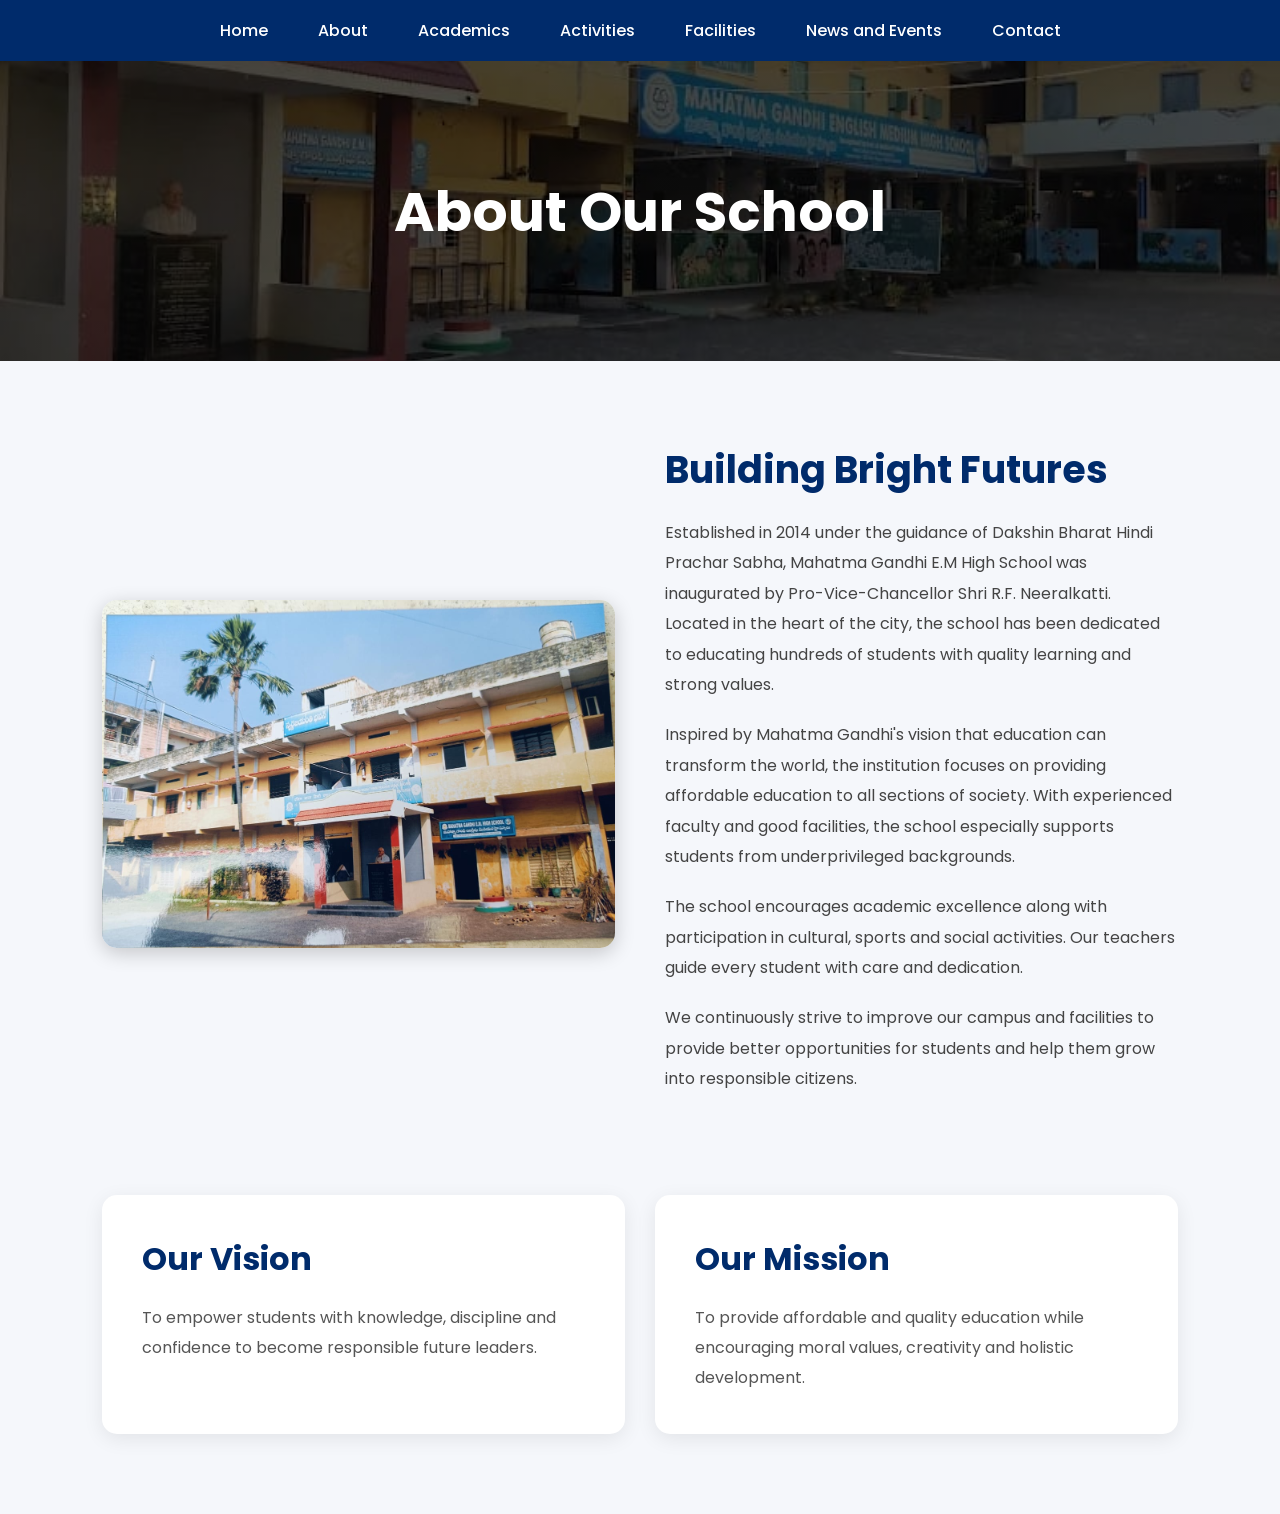
==== about-school.html @ 33f0c196 "Initial Project Upload" ====
<!DOCTYPE html>
<html lang="en">

<head>

  <meta charset="UTF-8">
  <meta name="viewport" content="width=device-width, initial-scale=1.0">

  <title>About School</title>

  <!-- CSS -->
  <link rel="stylesheet" href="style.css">

  <!-- GOOGLE FONTS -->
  <link rel="preconnect" href="https://fonts.googleapis.com">

  <link href="https://fonts.googleapis.com/css2?family=Poppins:wght@300;400;500;600;700&display=swap" rel="stylesheet">

  <!-- FONT AWESOME -->
  <link rel="stylesheet"
  href="https://cdnjs.cloudflare.com/ajax/libs/font-awesome/6.5.1/css/all.min.css"/>

</head>

<body>

  <!-- NAVBAR -->

  <nav>

    <ul class="menu">

      <li><a href="index.html">Home</a></li>

      <li>

        <a href="about-school.html">About</a>

        <ul class="dropdown">

          <li><a href="about-school.html">About School</a></li>

          <li><a href="management.html">Management</a></li>

          <li><a href="mpd.html">Mandatory Public Disclosure</a></li>

        </ul>

      </li>

      <li>

        <a href="#">Academics</a>

        <ul class="dropdown">

          <li><a href="academics.html">Academics</a></li>

          <li><a href="results.html">Results</a></li>

        </ul>

      </li>

     <li><a href="activities.html">Activities</a></li>

    <li><a href="facilities.html">Facilities</a></li>

      <li><a href="newsandevents.html">News and Events</a></li>

      <li><a href="contact.html">Contact</a></li>

    </ul>

  </nav>

  <!-- PAGE BANNER -->

  <section class="page-banner">

    <h1>About Our School</h1>

  </section>

  <!-- ABOUT SECTION -->

  <section class="about-page">

    <div class="about-image">

      <img src="images/campus.jpg" alt="School Campus">

    </div>

    <div class="about-text">

      <h2>Building Bright Futures</h2>

      <p>
        Established in 2014 under the guidance of Dakshin Bharat Hindi Prachar Sabha, Mahatma Gandhi E.M High School was inaugurated by Pro-Vice-Chancellor Shri R.F. Neeralkatti. Located in the heart of the city, the school has been dedicated to educating hundreds of students with quality learning and strong values.
      </p>
      <p>
        Inspired by Mahatma Gandhi's vision that education can transform the world, the institution focuses on providing affordable education to all sections of society. With experienced faculty and good facilities, the school especially supports students from underprivileged backgrounds.
      </p>

      <p>
        The school encourages academic excellence along with participation in
        cultural, sports and social activities. Our teachers guide every student
        with care and dedication.
      </p>

      <p>
        We continuously strive to improve our campus and facilities to provide
        better opportunities for students and help them grow into responsible citizens.
      </p>

    </div>

  </section>

  <!-- VISION & MISSION -->

  <section class="vision-mission">

    <div class="vm-box">

      <h2>Our Vision</h2>

      <p>
        To empower students with knowledge, discipline and confidence
        to become responsible future leaders.
      </p>

    </div>

    <div class="vm-box">

      <h2>Our Mission</h2>

      <p>
        To provide affordable and quality education while encouraging
        moral values, creativity and holistic development.
      </p>

    </div>

  </section>

</body>

</html>
---- style.css ----
*{
  margin:0;
  padding:0;
  box-sizing:border-box;
  font-family:'Poppins',sans-serif;
}
body{
  background:#f5f7fb;
}

/* TOP BAR */

.top-bar{
  background:#002b6b;
  color:white;
  padding:5px 5%;
  display:flex;
  justify-content:space-between;
  align-items:center;
  flex-wrap:wrap;
}

.top-left,
.top-right{
  display:flex;
  gap:20px;
  align-items:center;
}

.admission-btn{
  background:#ffc107;
  color:black;
  text-decoration:none;
  padding:8px 18px;
  border-radius:30px;
  font-weight:600;
  transition:0.3s;
}

.admission-btn:hover{
  background:white;
}

/* HEADER */

.header{
  background:white;
  display:flex;
  align-items:center;
  justify-content:space-between;
  padding:10px 5%;
  flex-wrap:wrap;
}

.logo img{
  width:180px;
  border-radius:50%;
  border:5px solid #ffc107;
}

.gandhi img{
  width:180px;
  height:180px;
  border-radius:50%;
  border:5px solid #ffc107;
}

.school-info{
  text-align:center;
  flex:1;
}

.school-info h1{
  font-size:52px;
  color:#002b6b;
  margin-bottom:10px;
}

.school-info h2{
  color:#002b6b;
  letter-spacing:4px;
  margin-bottom:15px;
}

.school-info p{
  color:#444;
  margin:5px 0;
}

.small-text{
  font-size:14px;
}

/* NAVBAR */

nav{
  background:#002b6b;
  position:sticky;
  top:0;
  z-index:999;
}

.menu{
  display:flex;
  justify-content:center;
  align-items:center;
  list-style:none;
  flex-wrap:wrap;
}

.menu li{
  position:relative;
}

.menu li a{
  color:white;
  text-decoration:none;
  display:block;
  padding:18px 25px;
  font-weight:500;
  transition:0.3s;
}

.menu li a:hover{
  background:#ffc107;
  color:black;
}

/* DROPDOWN */

.dropdown{
  display:none;
  position:absolute;
  top:100%;
  left:0;
  background:#003b8f;
  min-width:220px;
  list-style:none;
  z-index:1000;
}

.dropdown li{
  width:100%;
}

.dropdown li a{
  display:block;
  padding:15px 20px;
}

.menu li:hover .dropdown{
  display:block;
}

/* HERO SECTION */

.slide{
  position:absolute;
  top:0;
  left:0;
  width:100%;
  height:100%;
  background-size:cover;
  background-position:center;
  opacity:0;
  transition:opacity 1s ease-in-out;
}

.slide.active{
  opacity:1;
}

.overlay{
  position:absolute;
  width:100%;
  height:100%;
  background:rgba(0,0,0,0.55);
  top:0;
  left:0;
  z-index:1;
}

/* HERO SECTION */

.hero{
    height:85vh;
    position:relative;
    overflow:hidden;
    display:flex;
    align-items:center;
    padding-left:80px;
}

.slide{
    position:absolute;
    top:0;
    left:0;
    width:100%;
    height:100%;
    background-size:cover;
    background-position:center;
    opacity:0;
    transition:opacity 1s ease-in-out;
}

.slide.active{
    opacity:1;
}

.hero::before{
    content:'';
    position:absolute;
    top:0;
    left:0;
    width:60%;
    height:100%;
    background:#002b6b;
    clip-path:polygon(0 0,100% 0,80% 50%,100% 100%,0 100%);
    z-index:1;
}

.hero-content{
    position:relative;
    z-index:2;
    max-width:600px;
    color:white;
}

.hero-box{
    background:#002b6b;
    padding:25px 40px;
    border-radius:60px;
    display:inline-block;
    margin-bottom:30px;
}

.hero-box h1{
    color:WHITE;
    font-size:55px;
    line-height:1.2;
    font-weight:700;
}

.hero-content p{
    font-size:30px;
    font-weight:500;
    margin-bottom:40px;
    max-width:650px;
}

.hero-btn{
    display:inline-block;
    background:#ffc107;
    color:#002b6b;
    text-decoration:none;
    padding:15px 40px;
    border-radius:50px;
    font-size:22px;
    font-weight:600;
    transition:0.3s;
}

.hero-btn:hover{
    background:white;
}

/* FEATURES */

/* WHY CHOOSE US */

.why-us{
    padding:80px 5%;
    background:#f5f5f5;
    text-align:center;
}

.why-us h2{
    font-size:42px;
    color:#002f7a;
    margin-bottom:60px;
    font-weight:700;
}

.why-container{
    display:flex;
    justify-content:center;
    gap:30px;
    flex-wrap:wrap;
}

.why-card{
    width:280px;
    min-height:550px;
    padding:35px 25px;
    border-radius:20px;
    transition:0.3s;
}

.why-card:hover{
    transform:translateY(-8px);
}

.card1{
    background:#b8c2eb;
}

.card2{
    background:#dcbc7a;
}

.card3{
    background:#9ecdd4;
}

.card4{
    background:#f0a16a;
}

.circle-img{
    width:130px;
    height:130px;
    background:#fff;
    border:4px solid #ff944d;
    border-radius:50%;
    margin:0 auto 25px;
    display:flex;
    justify-content:center;
    align-items:center;
}

.circle-img img{
    width:70px;
    height:70px;
    object-fit:contain;
}

.why-card h3{
    color:#002f7a;
    margin-bottom:20px;
    font-size:28px;
}

.why-card p{
    font-size:17px;
    line-height:1.9;
    color:#333;
}

/* PAGE BANNER */

.page-banner{
  background:
  linear-gradient(rgba(0,0,0,0.6),rgba(0,0,0,0.6)),
  url("images/school1.jpeg");

  background-size:cover;
  background-position:center;
  height:300px;

  display:flex;
  justify-content:center;
  align-items:center;

  color:white;
  text-align:center;
}

.page-banner h1{
  font-size:55px;
  font-weight:700;
}

/* ABOUT PAGE */

.about-page{
  display:flex;
  gap:50px;
  padding:80px 8%;
  align-items:center;
  flex-wrap:wrap;
}

.about-image{
  flex:1;
}

.about-image img{
  width:100%;
  border-radius:15px;
  box-shadow:0 5px 20px rgba(0,0,0,0.2);
}

.about-text{
  flex:1;
}

.about-text h2{
  color:#002b6b;
  font-size:38px;
  margin-bottom:20px;
}

.about-text p{
  line-height:1.9;
  color:#444;
  margin-bottom:20px;
}
/* VISION & MISSION */

.vision-mission{
  display:grid;
  grid-template-columns:repeat(auto-fit,minmax(300px,1fr));
  gap:30px;
  padding:0 8% 80px;
}

.vm-box{
  background:white;
  padding:40px;
  border-radius:15px;
  box-shadow:0 5px 20px rgba(0,0,0,0.08);
  transition:0.3s;
}

.vm-box:hover{
  transform:translateY(-10px);
}

.vm-box h2{
  color:#002b6b;
  margin-bottom:20px;
  font-size:32px;
}

.vm-box p{
  color:#555;
  line-height:1.9;
}

/* MANAGEMENT PAGE */

.management-section{
    padding:80px 8%;
}

.top-management,
.middle-management,
.bottom-management{
    display:flex;
    justify-content:center;
    gap:40px;
    margin-bottom:50px;
    flex-wrap:wrap;
}

.management-card{
    width:450px;
    background:white;
    border-radius:15px;
    overflow:hidden;
    text-align:center;
    box-shadow:0 5px 20px rgba(0,0,0,0.08);
}

.management-card img{
    width:100%;
    height:380px;
    object-fit:contain;
    background:#f8f8f8;
}

.management-card h2{
    color:#002b6b;
    margin-top:20px;
}

.management-card h3{
    margin:15px 0;
    color:#444;
}

.management-card p{
    padding:0 25px 25px;
    line-height:1.8;
    color:#555;
}

.president-card{
    width:600px;
}

.president-card img{
    height:450px;
}

/* RESULTS INTRO */

.results-intro{
  padding:80px 8% 40px;
  text-align:center;
}

.results-intro h2{
  color:#002b6b;
  font-size:42px;
  margin-bottom:20px;
}

.results-intro p{
  max-width:900px;
  margin:auto;
  line-height:1.9;
  color:#555;
}

/* RESULT CARDS */

.results-section{
  padding:40px 8% 80px;
}

.results-grid{
  display:grid;
  grid-template-columns:repeat(auto-fit,minmax(250px,1fr));
  gap:30px;
}

.result-card{
  background:white;
  padding:40px 25px;
  border-radius:15px;
  text-align:center;
  box-shadow:0 5px 20px rgba(0,0,0,0.08);
  transition:0.3s;
}

.result-card:hover{
  transform:translateY(-10px);
}

.result-card i{
  font-size:55px;
  color:#002b6b;
  margin-bottom:20px;
}

.result-card h3{
  color:#002b6b;
  font-size:32px;
  margin-bottom:15px;
}

.result-card p{
  color:#555;
  line-height:1.8;
}

/* TOPPERS SECTION */

.toppers-section{
  padding:0 8% 80px;
}

.toppers-grid{
  display:grid;
  grid-template-columns:repeat(3,1fr);
  gap:35px;
}

.topper-card{
  background:white;
  padding:35px 25px;
  border-radius:15px;
  text-align:center;
  box-shadow:0 5px 20px rgba(0,0,0,0.08);
  transition:0.3s;
}

.topper-card:hover{
  transform:translateY(-10px);
}

.topper-card img{
  width:220px;
  height:220px;
  object-fit:cover;
  border:5px solid #ffc107;
  margin-bottom:20px;
}

.topper-card h3{
  color:#002b6b;
  font-size:28px;
  margin-bottom:10px;
}

.topper-card p{
  color:#555;
  font-size:20px;
}

/* FOOTER */

footer{
  background:#002b6b;
  color:white;
  padding:60px 5%;
}

.footer-grid{
  display:grid;
  grid-template-columns:repeat(auto-fit,minmax(250px,1fr));
  gap:40px;
}

footer h3{
  color:#ffc107;
  margin-bottom:20px;
}

footer p,
footer a{
  color:white;
  text-decoration:none;
  line-height:2;
}

/* RESPONSIVE */

@media(max-width:1000px){

  .header{
    flex-direction:column;
    gap:20px;
  }

  .school-info h1{
    font-size:38px;
  }

  .hero-content h2{
    font-size:45px;
  }

  .toppers-grid{
    grid-template-columns:repeat(2,1fr);
  }

}

@media(max-width:700px){

  .hero{
    height:auto;
    padding:120px 7%;
  }

  .hero-content h2{
    font-size:34px;
  }

  .hero-content p{
    font-size:18px;
  }

  .menu{
    flex-direction:column;
  }

  .dropdown{
    position:static;
    width:100%;
  }

  .toppers-grid{
    grid-template-columns:1fr;
  }

  .topper-card img{
    width:180px;
    height:180px;
  }

}
/* ACADEMICS PAGE */

.academics-section{
  display:flex;
  align-items:center;
  gap:50px;
  padding:80px 8%;
  flex-wrap:wrap;
}

.academic-image{
  flex:1;
}

.academic-image img{
  width:100%;
  height:400px;
  border-radius:15px;
  box-shadow:0 5px 20px rgba(0,0,0,0.15);
}

.academic-text{
  flex:1;
}

.academic-text h2{
  color:#002b6b;
  font-size:38px;
  margin-bottom:20px;
}

.academic-text p{
  color:#555;
  line-height:1.9;
  margin-bottom:20px;
}

/* SUBJECTS SECTION */

.subjects-section{
  padding:0 8% 80px;
}

.subjects-grid{
  display:grid;
  grid-template-columns:repeat(auto-fit,minmax(220px,1fr));
  gap:30px;
}

.subject-card{
  background:white;
  padding:40px 20px;
  border-radius:15px;
  text-align:center;
  box-shadow:0 5px 20px rgba(0,0,0,0.08);
  transition:0.3s;
}

.subject-card:hover{
  transform:translateY(-10px);
}

.subject-card i{
  font-size:50px;
  color:#002b6b;
  margin-bottom:20px;
}

.subject-card h3{
  color:#002b6b;
}
/* MPD PAGE */

.mpd-section{
  padding:80px 8%;
  display:grid;
  grid-template-columns:repeat(auto-fit,minmax(350px,1fr));
  gap:40px;
}

.mpd-box,
.certificate-box{
  background:white;
  padding:40px;
  border-radius:15px;
  box-shadow:0 5px 20px rgba(0,0,0,0.08);
  transition:0.3s;
}

.mpd-box:hover,
.certificate-box:hover{
  transform:translateY(-10px);
}

.mpd-box h2,
.certificate-box h2{
  color:#002b6b;
  margin-bottom:25px;
  font-size:32px;
}

.mpd-box p,
.certificate-box p{
  line-height:2;
  color:#555;
}

.download-btn{
  display:inline-block;
  margin-top:25px;
  background:#002b6b;
  color:white;
  text-decoration:none;
  padding:14px 30px;
  border-radius:8px;
  transition:0.3s;
  font-weight:500;
}

.download-btn:hover{
  background:#ffc107;
  color:black;
}

/* ACTIVITIES PAGE */

.activities-section{
  padding:80px 8%;
}

.activities-grid{
  display:grid;
  grid-template-columns:repeat(auto-fit,minmax(300px,1fr));
  gap:35px;
}

.activity-card{
  background:white;
  border-radius:15px;
  overflow:hidden;
  box-shadow:0 5px 20px rgba(0,0,0,0.08);
  transition:0.3s;
}

.activity-card:hover{
  transform:translateY(-10px);
}

.activity-card img{
  width:100%;
  height:250px;
  object-fit:cover;
}

.activity-card h3{
  color:#002b6b;
  padding:20px 20px 10px;
}

.activity-card p{
  padding:0 20px 25px;
  line-height:1.8;
  color:#555;
}

/* FACILITIES PAGE */

.facilities-section{
    padding:80px 8%;
    background:#f5f7fb;
}

.facilities-intro{
    text-align:center;
    max-width:900px;
    margin:0 auto 50px;
    line-height:1.9;
    color:#555;
    font-size:18px;
}
.section-title{
    text-align:center;
    color:#002b6b;
    font-size:42px;
    margin-bottom:25px;
}

/* FACILITY GALLERY */

.facility-gallery{
    display:grid;
    grid-template-columns:repeat(3,1fr);
    gap:25px;
    margin-bottom:60px;
}

.facility-gallery img{
    width:100%;
    height:280px;
    object-fit:cover;
    border-radius:15px;
    box-shadow:0 5px 20px rgba(0,0,0,0.1);
    transition:0.3s;
}

.facility-gallery img:hover{
    transform:scale(1.03);
}

/* RESPONSIVE */

@media(max-width:900px){

    .facility-gallery{
        grid-template-columns:1fr;
    }

}

.facility-list{
    display:grid;
    grid-template-columns:repeat(auto-fit,minmax(280px,1fr));
    gap:35px;
}

.facility-box{
    background:white;
    padding:35px 30px;
    border-radius:15px;
    text-align:center;
    box-shadow:0 5px 20px rgba(0,0,0,0.08);
    transition:0.3s;
}

.facility-box:hover{
    transform:translateY(-10px);
}

.facility-box i{
    font-size:50px;
    color:#002b6b;
    margin-bottom:20px;
}

.facility-box h3{
    color:#002b6b;
    margin-bottom:15px;
}

.facility-box p{
    color:#555;
    line-height:1.8;
}

/* MAP */

.map-section{
  padding:0 8% 80px;
}

.map-section iframe{
  border-radius:15px;
}


/* NEWS INTRO */

.news-intro{
    padding:70px 8% 40px;
    text-align:center;
}

.news-intro h2{
    color:#002b6b;
    font-size:42px;
    margin-bottom:20px;
}

.news-intro p{
    max-width:850px;
    margin:auto;
    line-height:1.9;
    color:#555;
    font-size:18px;
}

/* EVENTS SECTION */

.events-section{
    padding:20px 8% 80px;
    display:flex;
    flex-direction:column;
    gap:50px;
}

/* EVENT CARD */

.event-card{
    background:white;
    border-radius:20px;
    overflow:hidden;
    box-shadow:0 5px 20px rgba(0,0,0,0.08);
}

/* EVENT SLIDER */

.event-slider{
    position:relative;
    width:100%;
    height:450px;
    overflow:hidden;
}

.event-images{
    width:100%;
    height:100%;
    position:relative;
}

.event-image{
    position:absolute;
    width:100%;
    height:100%;
    object-fit:cover;
    opacity:0;
    transition:0.5s;
    cursor:pointer;
}

.event-image.active{
    opacity:1;
}

/* BUTTONS */

.event-btn{
    position:absolute;
    top:50%;
    transform:translateY(-50%);
    width:45px;
    height:45px;
    border:none;
    border-radius:50%;
    background:rgba(0,0,0,0.5);
    color:white;
    cursor:pointer;
    z-index:10;
    transition:0.3s;
}

.event-btn:hover{
    background:#ffc107;
    color:black;
}

.prev-btn{
    left:20px;
}

.next-btn{
    right:20px;
}

/* EVENT CONTENT */

.event-content{
    padding:35px;
}

.event-date{
    color:#ffc107;
    font-weight:600;
}

.event-content h3{
    color:#002b6b;
    font-size:32px;
    margin:15px 0;
}

.event-content p{
    color:#555;
    line-height:1.9;
}

/* SCHOOL NEWS */

.school-news{
    padding:0 8% 80px;
}

.news-grid{
    display:grid;
    grid-template-columns:repeat(auto-fit,minmax(280px,1fr));
    gap:30px;
}

.news-box{
    background:white;
    padding:35px 30px;
    border-radius:15px;
    text-align:center;
    box-shadow:0 5px 20px rgba(0,0,0,0.08);
    transition:0.3s;
}

.news-box:hover{
    transform:translateY(-10px);
}

.news-box i{
    font-size:50px;
    color:#002b6b;
    margin-bottom:20px;
}

.news-box h3{
    color:#002b6b;
    margin-bottom:15px;
}

.news-box p{
    color:#555;
    line-height:1.8;
}

/* POPUP */

.popup{
    position:fixed;
    top:0;
    left:0;
    width:100%;
    height:100%;
    background:rgba(0,0,0,0.9);
    display:none;
    justify-content:center;
    align-items:center;
    z-index:9999;
}

.popup img{
    width:80%;
    max-width:900px;
    border-radius:10px;
}

.close-popup{
    position:absolute;
    top:25px;
    right:40px;
    font-size:45px;
    color:white;
    cursor:pointer;
}

/* RESPONSIVE */

@media(max-width:768px){

    .event-slider{
        height:260px;
    }

    .event-content h3{
        font-size:24px;
    }

    .popup img{
        width:95%;
    }

}

/* CONTACT */

.contact-section{
  padding:80px 8%;
  display:grid;
  grid-template-columns:1fr 1fr;
  gap:50px;
}

.contact-info,
.contact-form{
  background:white;
  padding:40px;
  border-radius:15px;
  box-shadow:0 5px 20px rgba(0,0,0,0.08);
}

.contact-info h2,
.contact-form h2{
  color:#002b6b;
  margin-bottom:20px;
}

.contact-info p{
  line-height:2;
}

.contact-form form{
  display:flex;
  flex-direction:column;
  gap:15px;
}

.contact-form input,
.contact-form textarea{
  padding:15px;
  border:1px solid #ddd;
  border-radius:8px;
}

.contact-form button{
  background:#002b6b;
  color:white;
  border:none;
  padding:15px;
  border-radius:8px;
  cursor:pointer;
}

.contact-form button:hover{
  background:#ffc107;
  color:black;
}
/* NEWS PAGE */

.news-intro{
  padding:80px 8% 40px;
  text-align:center;
}

.news-intro h2{
  color:#002b6b;
  font-size:42px;
  margin-bottom:20px;
}

.news-intro p{
  color:#555;
  max-width:800px;
  margin:auto;
  line-height:1.8;
}

.news-section{
  padding:40px 8% 80px;
  display:grid;
  grid-template-columns:repeat(auto-fit,minmax(320px,1fr));
  gap:35px;
}

.news-card{
  background:white;
  border-radius:15px;
  overflow:hidden;
  box-shadow:0 5px 20px rgba(0,0,0,0.08);
  transition:0.3s;
}

.news-card:hover{
  transform:translateY(-10px);
}

.news-card img{
  width:100%;
  height:250px;
  object-fit:cover;
  display:block;
}

.news-content{
  padding:25px;
}

.news-date{
  color:#ffc107;
  font-weight:600;
}

.news-content h3{
  color:#002b6b;
  margin:15px 0;
}

.news-content p{
  color:#555;
  line-height:1.8;
}

.events-section{
  padding:0 8% 80px;
}

.events-grid{
  display:grid;
  grid-template-columns:repeat(auto-fit,minmax(250px,1fr));
  gap:30px;
}

.event-box{
  background:white;
  padding:35px;
  text-align:center;
  border-radius:15px;
  box-shadow:0 5px 20px rgba(0,0,0,0.08);
  transition:0.3s;
}

.event-box:hover{
  transform:translateY(-10px);
}

.event-box i{
  font-size:50px;
  color:#002b6b;
  margin-bottom:20px;
}

.event-box h3{
  color:#002b6b;
  margin-bottom:10px;
}

.event-box p{
  color:#555;
}
/* MAP SECTION */

.map-section{
    padding:80px 8%;
    background:#f5f7fb;
}

.map-section h2{
    text-align:center;
    color:#002b6b;
    font-size:40px;
    margin-bottom:35px;
}

.map-section iframe{
    width:100%;
    height:550px;
    border:none;
    border-radius:15px;
    box-shadow:0 5px 20px rgba(0,0,0,0.15);
}
/* NEWS & EVENTS */

.news-intro{
    padding:70px 8% 30px;
    text-align:center;
}

.news-intro h2{
    font-size:42px;
    color:#002b6b;
    margin-bottom:20px;
}

.news-intro p{
    color:#555;
    font-size:18px;
}

/* EVENTS GRID */

.news-section{
    padding:40px 8% 80px;

    display:grid;
    grid-template-columns:repeat(3,1fr);
    gap:30px;
}

/* EVENT CARD */

.event-card{
    background:white;
    border-radius:15px;
    overflow:hidden;
    box-shadow:0 5px 20px rgba(0,0,0,0.08);
    transition:0.3s;
}

.event-card:hover{
    transform:translateY(-8px);
}

/* SLIDER */

.event-slider{
    position:relative;
    height:250px;
    overflow:hidden;
}

.slide-img{
    width:100%;
    height:250px;
    object-fit:cover;
    display:none;
    cursor:pointer;
}

.slide-img.active{
    display:block;
}

/* BUTTONS */

.prev,
.next{
    position:absolute;
    top:50%;
    transform:translateY(-50%);
    background:rgba(0,0,0,0.5);
    color:white;
    border:none;
    width:40px;
    height:40px;
    border-radius:50%;
    cursor:pointer;
    font-size:22px;
    z-index:10;
}

.prev{
    left:10px;
}

.next{
    right:10px;
}

/* CONTENT */

.event-content{
    padding:25px;
}

.event-content span{
    color:#ffc107;
    font-weight:600;
}

.event-content h3{
    margin:15px 0;
    color:#002b6b;
    font-size:28px;
}

.event-content p{
    color:#555;
    line-height:1.8;
}

/* POPUP */

.popup{
    position:fixed;
    top:0;
    left:0;
    width:100%;
    height:100%;
    background:rgba(0,0,0,0.9);
    display:none;
    justify-content:center;
    align-items:center;
    z-index:9999;
}

.popup-img{
    width:70%;
    max-width:900px;
    border-radius:10px;
}

.close-popup{
    position:absolute;
    top:30px;
    right:40px;
    font-size:40px;
    color:white;
    cursor:pointer;
}

/* RESPONSIVE */

@media(max-width:1000px){

    .news-section{
        grid-template-columns:repeat(2,1fr);
    }

}

@media(max-width:700px){

    .news-section{
        grid-template-columns:1fr;
    }

}
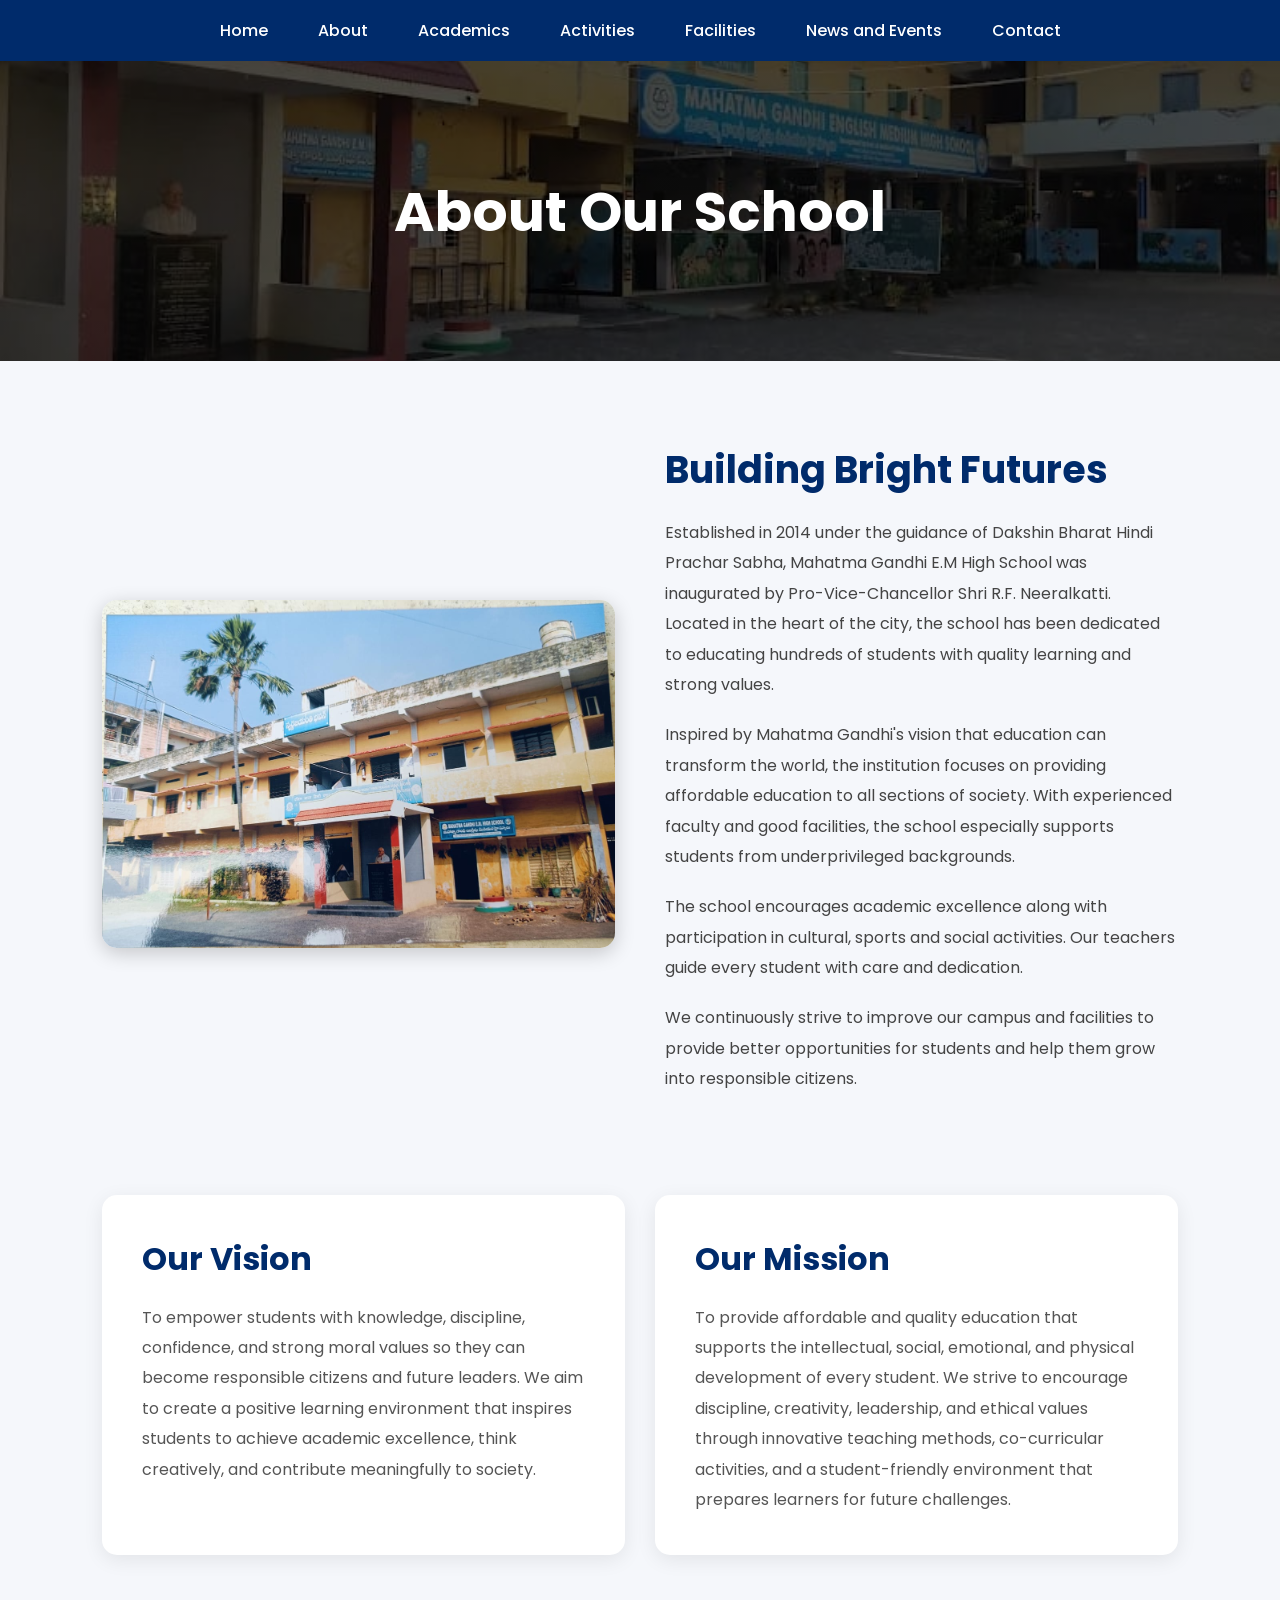
==== commit 45e24486: "project update" ====
--- a/about-school.html
+++ b/about-school.html
@@ -127,8 +127,10 @@
       <h2>Our Vision</h2>
 
       <p>
-        To empower students with knowledge, discipline and confidence
-        to become responsible future leaders.
+         To empower students with knowledge, discipline, confidence, and strong moral values
+         so they can become responsible citizens and future leaders.
+          We aim to create a positive learning environment that inspires students to achieve 
+          academic excellence, think creatively, and contribute meaningfully to society.
       </p>
 
     </div>
@@ -138,8 +140,9 @@
       <h2>Our Mission</h2>
 
       <p>
-        To provide affordable and quality education while encouraging
-        moral values, creativity and holistic development.
+       To provide affordable and quality education that supports the 
+       intellectual, social, emotional, and physical development of every student. 
+       We strive to encourage discipline, creativity, leadership, and ethical values through innovative teaching methods, co-curricular activities, and a student-friendly environment that prepares learners for future challenges.
       </p>
 
     </div>
--- a/style.css
+++ b/style.css
@@ -48,7 +48,7 @@
   display:flex;
   align-items:center;
   justify-content:space-between;
-  padding:10px 5%;
+  padding:10px 20px;
   flex-wrap:wrap;
 }
 
@@ -316,7 +316,19 @@
     background:#f0a16a;
 }
 
-.circle-img{
+.why-card h3{
+    color:#002f7a;
+    margin-bottom:20px;
+    font-size:28px;
+}
+
+.why-card p{
+    font-size:17px;
+    line-height:1.9;
+    color:#333;
+}
+
+.logo-icon{
     width:130px;
     height:130px;
     background:#fff;
@@ -326,24 +338,17 @@
     display:flex;
     justify-content:center;
     align-items:center;
-}
-
-.circle-img img{
-    width:70px;
-    height:70px;
-    object-fit:contain;
-}
-
-.why-card h3{
+    transition:0.3s;
+}
+
+.logo-icon i{
+    font-size:55px;
     color:#002f7a;
-    margin-bottom:20px;
-    font-size:28px;
-}
-
-.why-card p{
-    font-size:17px;
-    line-height:1.9;
-    color:#333;
+}
+
+.why-card:hover .logo-icon{
+    transform:scale(1.08);
+    background:#f8f8f8;
 }
 
 /* PAGE BANNER */
@@ -485,6 +490,206 @@
     color:#555;
 }
 
+/* MANAGEMENT BANNER */
+
+.management-banner{
+    height:350px;
+    background:linear-gradient(135deg,#003b8e,#005fd1);
+
+    display:flex;
+    justify-content:center;
+    align-items:center;
+    text-align:center;
+
+    position:relative;
+    overflow:hidden;
+}
+
+.banner-content{
+    color:white;
+    z-index:2;
+}
+
+.banner-content h1{
+    font-size:4rem;
+    margin-bottom:15px;
+}
+
+.banner-content p{
+    max-width:700px;
+    font-size:1.1rem;
+    margin:auto;
+}
+
+.banner-shape{
+    position:absolute;
+    border-radius:50%;
+    background:rgba(255,255,255,0.08);
+}
+
+.shape1{
+    width:350px;
+    height:350px;
+    top:-100px;
+    right:-100px;
+}
+
+.shape2{
+    width:250px;
+    height:250px;
+    bottom:-100px;
+    left:-100px;
+}
+
+/* PRESIDENT */
+
+.president-section{
+    max-width:1200px;
+    margin:80px auto;
+    padding:0 30px;
+
+    display:flex;
+    align-items:center;
+    gap:60px;
+}
+
+.president-image img{
+    width:350px;
+    border-radius:20px;
+    box-shadow:0 10px 30px rgba(0,0,0,0.15);
+}
+
+.president-content span{
+    color:#005fd1;
+    font-weight:600;
+}
+
+.president-content h2{
+    font-size:2.5rem;
+    color:#003b8e;
+    margin:10px 0 20px;
+}
+
+.president-content p{
+    line-height:1.8;
+    color:#555;
+}
+
+blockquote{
+    margin-top:25px;
+    font-size:1.2rem;
+    font-style:italic;
+    color:#003b8e;
+}
+
+/* TEAM */
+
+.leadership-team{
+    padding:80px 30px;
+    background:#f8f9fc;
+}
+
+.leadership-team h2{
+    text-align:center;
+    color:#003b8e;
+    margin-bottom:50px;
+    font-size:2.5rem;
+}
+
+.team-grid{
+    max-width:1200px;
+    margin:auto;
+
+    display:grid;
+    grid-template-columns:repeat(auto-fit,minmax(250px,1fr));
+    gap:30px;
+}
+
+.management-card{
+    background:white;
+    padding:30px;
+    border-radius:20px;
+    text-align:center;
+
+    box-shadow:0 5px 20px rgba(0,0,0,0.08);
+
+    transition:0.4s;
+}
+
+.management-card:hover{
+    transform:translateY(-10px);
+}
+
+.management-card img{
+    width:140px;
+    height:140px;
+    object-fit:cover;
+
+    border-radius:50%;
+
+    border:5px solid #003b8e;
+
+    margin-bottom:20px;
+}
+
+.management-card h3{
+    color:#003b8e;
+    margin-bottom:5px;
+}
+
+.management-card h4{
+    color:#666;
+    margin-bottom:15px;
+}
+
+.management-card p{
+    color:#555;
+    line-height:1.7;
+}
+
+/* STATS */
+
+.management-stats{
+    display:grid;
+    grid-template-columns:repeat(auto-fit,minmax(200px,1fr));
+
+    background:#003b8e;
+    color:white;
+
+    text-align:center;
+}
+
+.stat-box{
+    padding:50px 20px;
+}
+
+.stat-box h2{
+    font-size:3rem;
+    margin-bottom:10px;
+}
+
+/* QUOTE */
+
+.quote-section{
+    padding:100px 30px;
+    text-align:center;
+}
+
+.quote-section h2{
+    max-width:900px;
+    margin:auto;
+
+    color:#003b8e;
+
+    font-size:2rem;
+    line-height:1.6;
+}
+
+.quote-section p{
+    margin-top:20px;
+    color:#666;
+    font-size:1.1rem;
+}
 .president-card{
     width:600px;
 }
@@ -721,89 +926,141 @@
 
 /* SUBJECTS SECTION */
 
-.subjects-section{
-  padding:0 8% 80px;
-}
-
-.subjects-grid{
-  display:grid;
-  grid-template-columns:repeat(auto-fit,minmax(220px,1fr));
-  gap:30px;
+.subjects-section,
+.facilities-section{
+    padding: 60px 8%;
+    background: #f4f5f9;
+}
+
+.section-title{
+    text-align: center;
+    font-size: 48px;
+    color: #002c7a;
+    margin-bottom: 40px;
+    font-weight: 700;
+}
+
+.subjects-container{
+    display: grid;
+    grid-template-columns: repeat(auto-fit, minmax(250px, 1fr));
+    gap: 30px;
 }
 
 .subject-card{
-  background:white;
-  padding:40px 20px;
-  border-radius:15px;
-  text-align:center;
-  box-shadow:0 5px 20px rgba(0,0,0,0.08);
-  transition:0.3s;
+    background: white;
+    padding: 40px 45px;
+    border-radius: 20px;
+    text-align: center;
+    box-shadow: 0 5px 15px rgba(0,0,0,0.08);
+    transition: 0.3s;
 }
 
 .subject-card:hover{
-  transform:translateY(-10px);
+    transform: translateY(-8px);
 }
 
 .subject-card i{
-  font-size:50px;
-  color:#002b6b;
-  margin-bottom:20px;
+    font-size: 55px;
+    color: #002c7a;
+    margin-bottom: 20px;
 }
 
 .subject-card h3{
-  color:#002b6b;
-}
+    font-size: 28px;
+    color: #002c7a;
+    margin-bottom: 10px;
+}
+
+.subject-card p{
+    font-size: 16px;
+    color: #555;
+    line-height: 1.6;
+}
+
 /* MPD PAGE */
 
 .mpd-section{
-  padding:80px 8%;
-  display:grid;
-  grid-template-columns:repeat(auto-fit,minmax(350px,1fr));
-  gap:40px;
-}
-
-.mpd-box,
-.certificate-box{
-  background:white;
-  padding:40px;
-  border-radius:15px;
-  box-shadow:0 5px 20px rgba(0,0,0,0.08);
-  transition:0.3s;
-}
-
-.mpd-box:hover,
-.certificate-box:hover{
-  transform:translateY(-10px);
-}
-
-.mpd-box h2,
-.certificate-box h2{
-  color:#002b6b;
-  margin-bottom:25px;
-  font-size:32px;
-}
-
-.mpd-box p,
-.certificate-box p{
-  line-height:2;
-  color:#555;
-}
-
-.download-btn{
-  display:inline-block;
-  margin-top:25px;
-  background:#002b6b;
-  color:white;
-  text-decoration:none;
-  padding:14px 30px;
-  border-radius:8px;
-  transition:0.3s;
-  font-weight:500;
-}
-
-.download-btn:hover{
-  background:#ffc107;
-  color:black;
+    padding:80px 8%;
+    background:#f5f7fb;
+}
+
+.mpd-intro{
+    text-align:center;
+    max-width:900px;
+    margin:auto;
+    margin-bottom:60px;
+}
+
+.mpd-intro h2{
+    color:#002b6b;
+    font-size:42px;
+    margin-bottom:20px;
+}
+
+.mpd-intro p{
+    color:#555;
+    line-height:1.9;
+    font-size:18px;
+}
+
+.mpd-grid{
+    display:grid;
+    grid-template-columns:repeat(auto-fit,minmax(320px,1fr));
+    gap:30px;
+}
+
+.mpd-card{
+    background:white;
+    padding:35px;
+    border-radius:18px;
+    box-shadow:0 5px 20px rgba(0,0,0,0.08);
+    transition:0.3s;
+}
+
+.mpd-card:hover{
+    transform:translateY(-8px);
+}
+
+.mpd-card i{
+    font-size:50px;
+    color:#002b6b;
+    margin-bottom:20px;
+}
+
+.mpd-card h3{
+    color:#002b6b;
+    margin-bottom:20px;
+    font-size:26px;
+}
+
+.mpd-card p{
+    color:#555;
+    line-height:1.9;
+    margin-bottom:10px;
+}
+
+.mpd-card strong{
+    color:black;
+}
+/* Mobile Responsive */
+
+@media(max-width:768px){
+
+    .mpd-container h1{
+        font-size:30px;
+    }
+
+    .card{
+        padding:20px;
+    }
+
+    .card h2{
+        font-size:24px;
+    }
+
+    .card p{
+        font-size:16px;
+    }
 }
 
 /* ACTIVITIES PAGE */
@@ -871,69 +1128,56 @@
 
 /* FACILITY GALLERY */
 
-.facility-gallery{
-    display:grid;
-    grid-template-columns:repeat(3,1fr);
-    gap:25px;
-    margin-bottom:60px;
-}
-
-.facility-gallery img{
-    width:100%;
-    height:280px;
-    object-fit:cover;
-    border-radius:15px;
-    box-shadow:0 5px 20px rgba(0,0,0,0.1);
-    transition:0.3s;
-}
-
-.facility-gallery img:hover{
-    transform:scale(1.03);
-}
-
-/* RESPONSIVE */
-
-@media(max-width:900px){
-
-    .facility-gallery{
-        grid-template-columns:1fr;
-    }
-
-}
-
-.facility-list{
-    display:grid;
-    grid-template-columns:repeat(auto-fit,minmax(280px,1fr));
-    gap:35px;
-}
-
-.facility-box{
-    background:white;
-    padding:35px 30px;
-    border-radius:15px;
-    text-align:center;
-    box-shadow:0 5px 20px rgba(0,0,0,0.08);
-    transition:0.3s;
-}
-
-.facility-box:hover{
-    transform:translateY(-10px);
-}
-
-.facility-box i{
-    font-size:50px;
-    color:#002b6b;
-    margin-bottom:20px;
-}
-
-.facility-box h3{
-    color:#002b6b;
-    margin-bottom:15px;
-}
-
-.facility-box p{
-    color:#555;
-    line-height:1.8;
+.zigzag-container{
+display: flex;
+flex-direction: column;
+gap: 60px;
+margin-top: 50px;
+}
+
+.zigzag-box{
+display: flex;
+align-items: center;
+gap: 50px;
+}
+
+.zigzag-box.reverse{
+flex-direction: row-reverse;
+}
+
+.zigzag-box img{
+width: 45%;
+border-radius: 20px;
+}
+
+.zigzag-content{
+width: 55%;
+}
+
+.zigzag-content h3{
+font-size: 36px;
+color: #002c7a;
+margin-bottom: 20px;
+}
+
+.zigzag-content p{
+font-size: 18px;
+line-height: 1.8;
+color: #555;
+}
+
+@media(max-width:768px)
+{
+.zigzag-box,
+.zigzag-box.reverse{
+    flex-direction: column;
+}
+
+.zigzag-box img,
+.zigzag-content{
+    width: 100%;
+}
+
 }
 
 /* MAP */
@@ -1156,59 +1400,83 @@
 
 }
 
-/* CONTACT */
-
-.contact-section{
-  padding:80px 8%;
-  display:grid;
-  grid-template-columns:1fr 1fr;
-  gap:50px;
-}
-
-.contact-info,
-.contact-form{
-  background:white;
-  padding:40px;
-  border-radius:15px;
-  box-shadow:0 5px 20px rgba(0,0,0,0.08);
-}
-
-.contact-info h2,
-.contact-form h2{
-  color:#002b6b;
-  margin-bottom:20px;
-}
-
-.contact-info p{
-  line-height:2;
-}
-
-.contact-form form{
-  display:flex;
-  flex-direction:column;
-  gap:15px;
-}
-
-.contact-form input,
-.contact-form textarea{
-  padding:15px;
-  border:1px solid #ddd;
-  border-radius:8px;
-}
-
-.contact-form button{
-  background:#002b6b;
-  color:white;
-  border:none;
-  padding:15px;
-  border-radius:8px;
-  cursor:pointer;
-}
-
-.contact-form button:hover{
-  background:#ffc107;
-  color:black;
-}
+/* CONTACT DETAILS */
+
+.contact-details{
+    max-width:1200px;
+    margin:80px auto;
+    padding:0 30px;
+    text-align:center;
+}
+
+.contact-details h2{
+    font-size:3rem;
+    color:#002b6b;
+    margin-bottom:20px;
+}
+
+.contact-description{
+    max-width:800px;
+    margin:0 auto 50px;
+    font-size:1.1rem;
+    color:#555;
+    line-height:1.8;
+}
+
+.contact-grid{
+    display:grid;
+    grid-template-columns:repeat(auto-fit,minmax(250px,1fr));
+    gap:30px;
+}
+
+.contact-box{
+    background:white;
+    padding:35px;
+    border-radius:15px;
+
+    box-shadow:0 5px 20px rgba(0,0,0,0.08);
+
+    transition:0.3s;
+}
+
+.contact-box:hover{
+    transform:translateY(-8px);
+}
+
+.contact-box i{
+    font-size:35px;
+    color:#002b6b;
+    margin-bottom:15px;
+}
+
+.contact-box h3{
+    color:#002b6b;
+    margin-bottom:15px;
+}
+
+.contact-box p{
+    color:#555;
+    line-height:1.8;
+}
+
+/* MAP */
+
+.contact-map{
+    max-width:1200px;
+    margin:60px auto 100px;
+    padding:0 30px;
+}
+
+.contact-map iframe{
+    width:100%;
+    height:500px;
+
+    border:none;
+    border-radius:20px;
+
+    box-shadow:0 5px 20px rgba(0,0,0,0.08);
+}
+
 /* NEWS PAGE */
 
 .news-intro{
